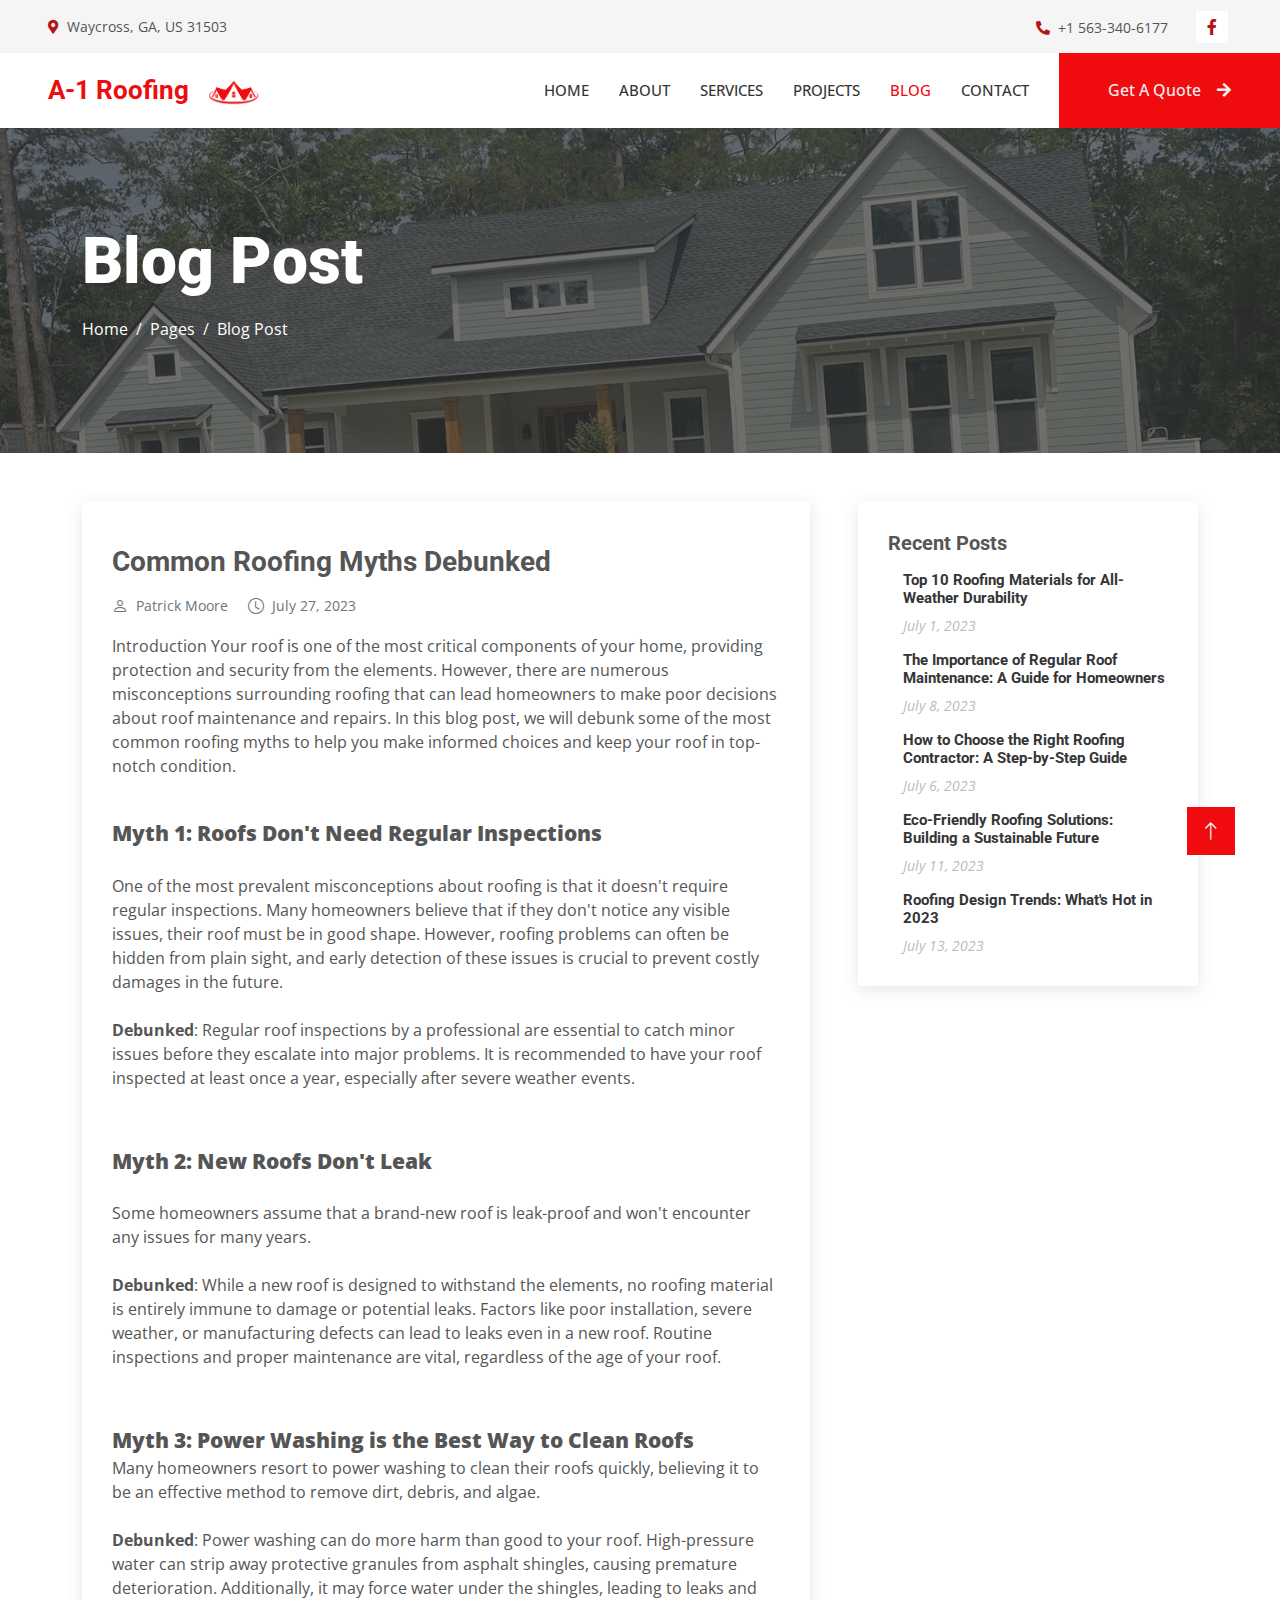
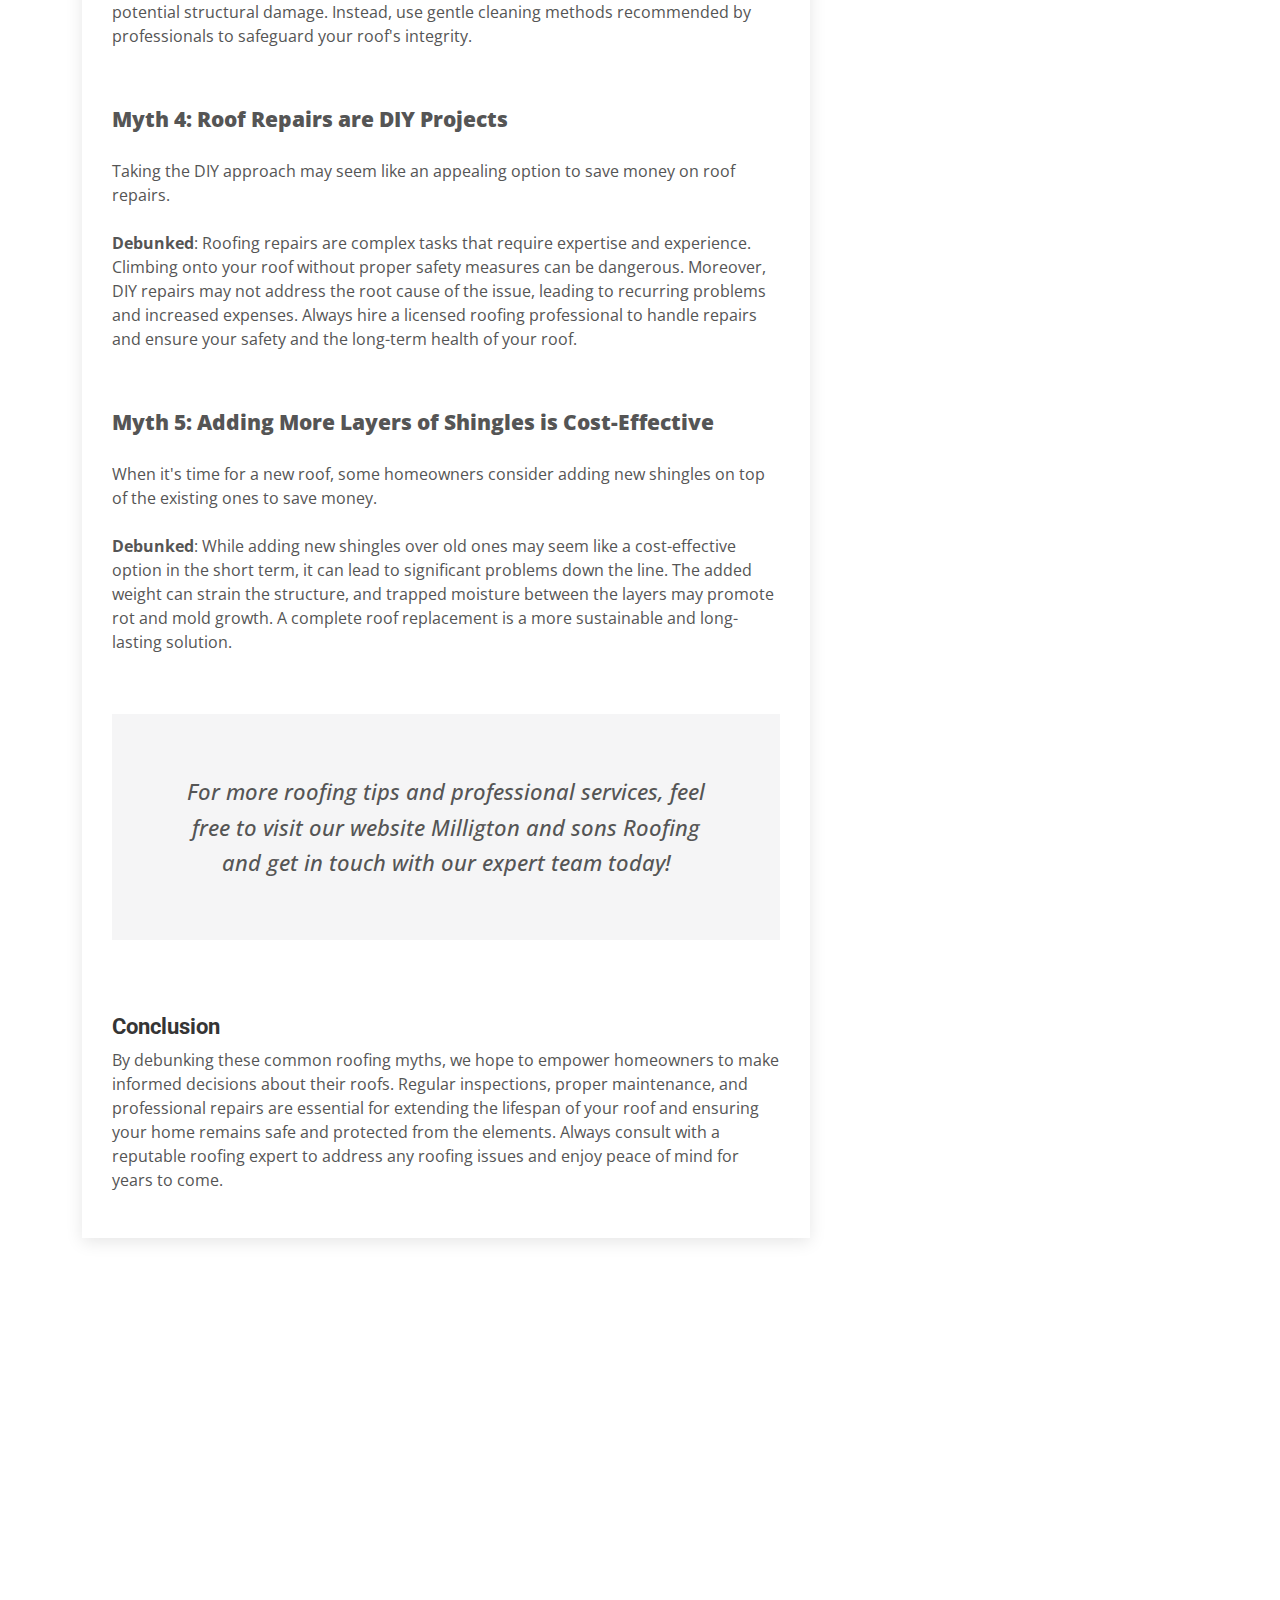
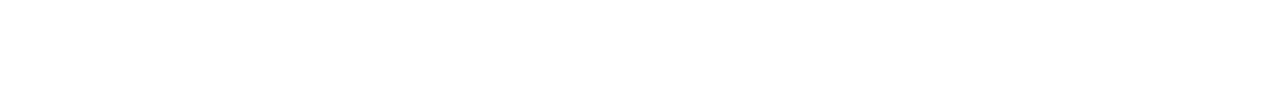
==== blog-details-3.html @ 10218f62 "add new files" ====
<!DOCTYPE html>
<html lang="en">

<head>
  <meta charset="utf-8">
  <meta content="width=device-width, initial-scale=1.0" name="viewport">

  <title>Common Roofing Myths Debunked</title>
  <meta name="keywords" content="Roofing myths, common misconceptions, roof inspections, roof leaks, roof cleaning, roof repairs, DIY roofing, roof replacement">
  <meta name="description" content="Uncover the truth behind common roofing myths! Learn why regular inspections are crucial, how to avoid potential leaks, the best ways to clean your roof, and why professional repairs are a must. A-1 Roofing's blog post will empower you to make informed decisions for a long-lasting and secure roof.">
 <!-- Favicon -->
 <link href="img/favicon.png" rel="icon">

 <!-- Google Web Fonts -->
 <link rel="preconnect" href="https://fonts.googleapis.com">
 <link rel="preconnect" href="https://fonts.gstatic.com" crossorigin>
 <link href="https://fonts.googleapis.com/css2?family=Open+Sans:wght@400;500&family=Roboto:wght@500;700;900&display=swap" rel="stylesheet"> 

 <!-- Icon Font Stylesheet -->
 <link href="https://cdnjs.cloudflare.com/ajax/libs/font-awesome/5.10.0/css/all.min.css" rel="stylesheet">
 <link href="https://cdn.jsdelivr.net/npm/bootstrap-icons@1.4.1/font/bootstrap-icons.css" rel="stylesheet">

 <!-- Libraries Stylesheet -->
 <link href="lib/animate/animate.min.css" rel="stylesheet">
 <link href="lib/owlcarousel/assets/owl.carousel.min.css" rel="stylesheet">
 <link href="lib/lightbox/css/lightbox.min.css" rel="stylesheet">

 <!-- Customized Bootstrap Stylesheet -->
 <link href="css/bootstrap.min.css" rel="stylesheet">

 <!-- Template Stylesheet -->
 <link href="css/style.css" rel="stylesheet">
</head>

<body>

  <!-- Topbar Start -->
<div class="container-fluid bg-light p-0">
  <div class="row gx-0 d-none d-lg-flex">
      <div class="col-lg-7 px-5 text-start">
          <div class="h-100 d-inline-flex align-items-center py-3 me-4">
              <small class="fa fa-map-marker-alt icon-colour me-2"></small>
              <small>Waycross, GA, US 31503
              </small>
          </div>
          <div class="h-100 d-inline-flex align-items-center py-3">
              <small class=" icon-colour me-2"></small>
              <small></small>
          </div>
      </div>
      <div class="col-lg-5 px-5 text-end">
          <div class="h-100 d-inline-flex align-items-center py-3 me-4">
              <small class="fa fa-phone-alt icon-colour me-2"></small>
              <small>+1 563-340-6177</small>
          </div>
          <div class="h-100 d-inline-flex align-items-center">
              <a class="btn btn-sm-square bg-white icon-colour me-1" href=""><i class="fab fa-facebook-f"></i></a>
             
          </div>
      </div>
  </div>
  </div>
  <!-- Topbar End -->
  
  
  <!-- Navbar Start -->
  <nav class="navbar navbar-expand-lg bg-white navbar-light sticky-top p-0">
  <a href="index.html" class="navbar-brand  d-flex align-items-center px-4 px-lg-5">
      <h2 class="m-0  title">A-1 Roofing <img class="logo" src="img/LOGO-RED.png" alt=""></h2>
  </a>
  <button type="button" class="navbar-toggler me-4" data-bs-toggle="collapse" data-bs-target="#navbarCollapse">
      <span class="navbar-toggler-icon"></span>
  </button>
  <div class="collapse navbar-collapse" id="navbarCollapse">
      <div class="navbar-nav ms-auto p-4 p-lg-0">
          <a href="index.html" class="nav-item nav-link ">Home</a>
          <a href="about.html" class="nav-item nav-link ">About</a>
          <a href="service.html" class="nav-item nav-link">Services</a>
          <a href="project.html" class="nav-item nav-link ">Projects</a>
          <div class="nav-item dropdown">
            <a href="project.html" class="nav-item nav-link active">blog</a>
             
          </div>
          <a href="contact.html" class="nav-item nav-link">Contact</a>
      </div>
      <a href="quote.html" class="btn btn-colour py-4 px-lg-5 d-none d-lg-block">Get A Quote<i class="fa fa-arrow-right ms-3"></i></a>
  </div>
  </nav>
  <!-- Navbar End -->
<!-- Page Header Start -->
<div class="container-fluid page-header py-5 mb-5">
    <div class="container py-5">
        <h1 class="display-3 text-white mb-3 animated slideInDown">Blog Post</h1>
        <nav aria-label="breadcrumb animated slideInDown">
            <ol class="breadcrumb">
                <li class="breadcrumb-item"><a class="text-white" href="#">Home</a></li>
                <li class="breadcrumb-item"><a class="text-white" href="#">Pages</a></li>
                <li class="breadcrumb-item text-white active" aria-current="page">Blog Post</li>
            </ol>
        </nav>
    </div>
</div>
<!-- Page Header End -->

    <!-- ======= Blog Details Section ======= -->
    <section id="blog" class="blog">
      <div class="container" data-aos="fade-up" data-aos-delay="100">

        <div class="row g-5">

          <div class="col-lg-8">

            <article class="blog-details">

              <div class="post-img">
                <img src="assets/img/blog/blog-1.jpg" alt="" class="img-fluid">
              </div>

              <h2 class="title">Common Roofing Myths Debunked
              </h2>

              <div class="meta-top">
                <ul>
                  <li class="d-flex align-items-center"><i class="bi bi-person"></i> <a href="blog-details.html">Patrick 
                      Moore</a></li>
                  <li class="d-flex align-items-center"><i class="bi bi-clock"></i> <a href="blog-details.html"><time
                        datetime="2020-01-01">July 27, 2023</time></a></li>
                  
                </ul>
              </div><!-- End meta top -->

              <div class="content">
                <p>
                 
                  Introduction

                  Your roof is one of the most critical components of your home, providing protection and security from the elements. However, there are numerous misconceptions surrounding roofing that can lead homeowners to make poor decisions about roof maintenance and repairs. In this blog post, we will debunk some of the most common roofing myths to help you make informed choices and keep your roof in top-notch condition.

                  <br><br>
                  <div class="blog-weather-title">   Myth 1: Roofs Don't Need Regular Inspections
                  </div>
                  <br>
               
One of the most prevalent misconceptions about roofing is that it doesn't require regular inspections. Many homeowners believe that if they don't notice any visible issues, their roof must be in good shape. However, roofing problems can often be hidden from plain sight, and early detection of these issues is crucial to prevent costly damages in the future.
<br><br>
<b>Debunked</b>: Regular roof inspections by a professional are essential to catch minor issues before they escalate into major problems. It is recommended to have your roof inspected at least once a year, especially after severe weather events.
                  
                  
                </p>
                

                <p>
                  <br>
                  <div class="blog-weather-title">  Myth 2: New Roofs Don't Leak</div>
                  <br>
                

                  Some homeowners assume that a brand-new roof is leak-proof and won't encounter any issues for many years.
                  <br><br>
                  <b>Debunked</b>: While a new roof is designed to withstand the elements, no roofing material is entirely immune to damage or potential leaks. Factors like poor installation, severe weather, or manufacturing defects can lead to leaks even in a new roof. Routine inspections and proper maintenance are vital, regardless of the age of your roof.
                </p>
<br>
                <p> <div class="blog-weather-title">   Myth 3: Power Washing is the Best Way to Clean Roofs</div>
                 
               

                  Many homeowners resort to power washing to clean their roofs quickly, believing it to be an effective method to remove dirt, debris, and algae.
                  <br><br>
                  <b>Debunked</b>: Power washing can do more harm than good to your roof. High-pressure water can strip away protective granules from asphalt shingles, causing premature deterioration. Additionally, it may force water under the shingles, leading to leaks and potential structural damage. Instead, use gentle cleaning methods recommended by professionals to safeguard your roof's integrity.
                  </p>
<br>
                  <p> <div class="blog-weather-title"> Myth 4: Roof Repairs are DIY Projects
                  </div>
                    <br> 
                   
                    Taking the DIY approach may seem like an appealing option to save money on roof repairs.
                    <br><br>
                    <b>Debunked</b>: Roofing repairs are complex tasks that require expertise and experience. Climbing onto your roof without proper safety measures can be dangerous. Moreover, DIY repairs may not address the root cause of the issue, leading to recurring problems and increased expenses. Always hire a licensed roofing professional to handle repairs and ensure your safety and the long-term health of your roof.</p>
                 
                    <br>
                    <p> <div class="blog-weather-title"> Myth 5: Adding More Layers of Shingles is Cost-Effective</div>
                      <br> 
                     

                      When it's time for a new roof, some homeowners consider adding new shingles on top of the existing ones to save money.
                      <br><br>
                      <b>Debunked</b>: While adding new shingles over old ones may seem like a cost-effective option in the short term, it can lead to significant problems down the line. The added weight can strain the structure, and trapped moisture between the layers may promote rot and mold growth. A complete roof replacement is a more sustainable and long-lasting solution.</p><br>
                  

                <blockquote>
                  <p>
                    For more roofing tips and professional services, feel free to visit our website Milligton and sons Roofing and get in touch with our expert team today!
                  </p>
                </blockquote>
                <br>
                <p>
                 
                </p>

                <h3>Conclusion</h3>
                <p>
                  By debunking these common roofing myths, we hope to empower homeowners to make informed decisions about their roofs. Regular inspections, proper maintenance, and professional repairs are essential for extending the lifespan of your roof and ensuring your home remains safe and protected from the elements. Always consult with a reputable roofing expert to address any roofing issues and enjoy peace of mind for years to come.
                </p>
             

               

              </div><!-- End post content -->

              

            </article><!-- End blog post -->

          

           
          </div>

          <div class="col-lg-4">

            <div class="sidebar">

            

             

              <div class="sidebar-item recent-posts">
                <h3 class="sidebar-title">Recent Posts</h3>

                <div class="mt-3">

                  <div class="post-item mt-3">
                    <img src="assets/img/blog/blog-recent-1.jpg" alt="">
                    <div>
                      <h4><a href="blog-details.html">Top 10 Roofing Materials for All-Weather Durability</a></h4>
                      <time datetime="2020-01-01">July 1, 2023</time>
                    </div>
                  </div><!-- End recent post item-->

                  <div class="post-item">
                    <img src="assets/img/blog/blog-recent-2.jpg" alt="">
                    <div>
                      <h4><a href="blog-details.html">The Importance of Regular Roof Maintenance: A Guide for Homeowners</a></h4>
                      <time datetime="2020-01-01">July 8, 2023</time>
                    </div>
                  </div><!-- End recent post item-->

                  <div class="post-item">
                    <img src="assets/img/blog/blog-recent-3.jpg" alt="">
                    <div>
                      <h4><a href="blog-details.html">How to Choose the Right Roofing Contractor: A Step-by-Step Guide</a></h4>
                      <time datetime="2020-01-01">July 6, 2023</time>
                    </div>
                  </div><!-- End recent post item-->

                  <div class="post-item">
                    <img src="assets/img/blog/blog-recent-4.jpg" alt="">
                    <div>
                      <h4><a href="blog-details.html">Eco-Friendly Roofing Solutions: Building a Sustainable Future</a></h4>
                      <time datetime="2020-01-01">July 11, 2023</time>
                    </div>
                  </div><!-- End recent post item-->

                  <div class="post-item">
                    <img src="assets/img/blog/blog-recent-5.jpg" alt="">
                    <div>
                      <h4><a href="blog-details.html">Roofing Design Trends: What's Hot in 2023</a></h4>
                      <time datetime="2020-01-01">July 13, 2023</time>
                    </div>
                  </div><!-- End recent post item-->

                </div>

              </div><!-- End sidebar recent posts-->

              
              </div><!-- End sidebar tags-->

            </div><!-- End Blog Sidebar -->

          </div>
        </div>

      </div>
    </section><!-- End Blog Details Section -->

  </main><!-- End #main -->

  <!-- Footer Start -->
  <div class="container-fluid bg-dark text-light footer mt-5 pt-5 wow fadeIn" data-wow-delay="0.1s">
    <div class="container py-5">
        <div class="row g-5">
            <div class="col-lg-3 col-md-6">
                <h4 class="text-light mb-4">Address</h4>
                <p class="mb-2"><i class="fa fa-map-marker-alt me-3"></i>Waycross, GA, US 31503
                </p>
                <p class="mb-2"><i class="fa fa-phone-alt me-3"></i>+1 563-340-6177</p>
             
                <div class="d-flex pt-2">
                   
                    <a class="btn btn-outline-light btn-social" href=""><i class="fab fa-facebook-f"></i></a>
                   
                </div>
            </div>
          
            <div class="col-lg-3 col-md-6">
                <h4 class="text-light mb-4">Quick Links</h4>
                <a class="btn btn-link" href="about.html">About Us</a>
                <a class="btn btn-link" href="contact.html">Contact Us</a>
                <a class="btn btn-link" href="service.html">Our Services</a>
            </div>
            
        </div>
    </div>
    <div class="container">
        <div class="copyright">
            <div class="row">
                <div class="col-md-6 text-center text-md-start mb-3 mb-md-0">
                    &copy; <a class="border-bottom" href="#">A-1 Roofing</a>, All Right Reserved.
                </div>
                
            </div>
        </div>
    </div>
</div>
<!-- Footer End -->


<!-- Back to Top -->
<a href="#" class="btn btn-lg btn-colour btn-lg-square rounded-0 back-to-top"><i class="bi bi-arrow-up"></i></a>


<!-- JavaScript Libraries -->
<script src="https://code.jquery.com/jquery-3.4.1.min.js"></script>
<script src="https://cdn.jsdelivr.net/npm/bootstrap@5.0.0/dist/js/bootstrap.bundle.min.js"></script>
<script src="lib/wow/wow.min.js"></script>
<script src="lib/easing/easing.min.js"></script>
<script src="lib/waypoints/waypoints.min.js"></script>
<script src="lib/counterup/counterup.min.js"></script>
<script src="lib/owlcarousel/owl.carousel.min.js"></script>
<script src="lib/isotope/isotope.pkgd.min.js"></script>
<script src="lib/lightbox/js/lightbox.min.js"></script>

<!-- Template Javascript -->
<script src="js/main.js"></script>


<!-- Back to Top -->
<a href="#" class="btn btn-lg btn-colour btn-lg-square rounded-0 back-to-top"><i class="bi bi-arrow-up"></i></a>


<!-- JavaScript Libraries -->
<script src="https://code.jquery.com/jquery-3.4.1.min.js"></script>
<script src="https://cdn.jsdelivr.net/npm/bootstrap@5.0.0/dist/js/bootstrap.bundle.min.js"></script>
<script src="lib/wow/wow.min.js"></script>
<script src="lib/easing/easing.min.js"></script>
<script src="lib/waypoints/waypoints.min.js"></script>
<script src="lib/counterup/counterup.min.js"></script>
<script src="lib/owlcarousel/owl.carousel.min.js"></script>

<!-- Template Javascript -->
<script src="js/main.js"></script>

</body>

</html>
---- css/style.css ----
/********** Template CSS **********/
:root {
    --primary: #F00B0E;
    --light: #F5F5F5;
    --dark: #353535;
}

.fw-medium {
    font-weight: 500 !important;
}
.btn-colour{
    background-color: #F00B0E;
    color: #EEEEEE;
}
.btn-colour:hover{
    background-color: #a91012;
    color: #EEEEEE;
}
.icon-colour{
    color: #b61417;
}
.fw-bold {
    font-weight: 700 !important;
}
.text-colour1{
    color: #F00B0E;
}
.fw-black {
    font-weight: 900 !important;
}
.logo{
    width: 2em;
    margin-left: .5em;
}

.back-to-top {
    position: fixed;
    display: none;
    right: 45px;
    bottom: 45px;
    z-index: 99;
}
.title{font-size: 1.3em;
color: #F00B0E;}


/*** Spinner ***/
#spinner {
    opacity: 0;
    visibility: hidden;
    transition: opacity .5s ease-out, visibility 0s linear .5s;
    z-index: 99999;
}

#spinner.show {
    transition: opacity .5s ease-out, visibility 0s linear 0s;
    visibility: visible;
    opacity: 1;
}


/*** Button ***/
.btn {
    font-weight: 500;
    transition: .5s;
}

.btn.btn-primary,
.btn.btn-secondary {
    color: #FFFFFF;
}

.btn-square {
    width: 38px;
    height: 38px;
}

.btn-sm-square {
    width: 32px;
    height: 32px;
}

.btn-lg-square {
    width: 48px;
    height: 48px;
}

.btn-square,
.btn-sm-square,
.btn-lg-square {
    padding: 0;
    display: flex;
    align-items: center;
    justify-content: center;
    font-weight: normal;
}

/*** Navbar ***/
.navbar .dropdown-toggle::after {
    border: none;
    content: "\f107";
    font-family: "Font Awesome 5 Free";
    font-weight: 900;
    vertical-align: middle;
    margin-left: 8px;
}

.navbar-light .navbar-nav .nav-link {
    margin-right: 30px;
    padding: 25px 0;
    color: #FFFFFF;
    font-size: 15px;
    font-weight: 500;
    text-transform: uppercase;
    outline: none;
}

.navbar-light .navbar-nav .nav-link:hover,
.navbar-light .navbar-nav .nav-link.active {
    color: var(--primary);
}

@media (max-width: 991.98px) {
    .navbar-light .navbar-nav .nav-link  {
        margin-right: 0;
        padding: 10px 0;
    }

    .navbar-light .navbar-nav {
        border-top: 1px solid #EEEEEE;
    }
}

.navbar-light .navbar-brand,
.navbar-light a.btn {
    height: 75px;
}

.navbar-light .navbar-nav .nav-link {
    color: var(--dark);
    font-weight: 500;
}

.navbar-light.sticky-top {
    top: -100px;
    transition: .5s;
}

@media (min-width: 992px) {
    .navbar .nav-item .dropdown-menu {
        display: block;
        border: none;
        margin-top: 0;
        top: 150%;
        opacity: 0;
        visibility: hidden;
        transition: .5s;
    }

    .navbar .nav-item:hover .dropdown-menu {
        top: 100%;
        visibility: visible;
        transition: .5s;
        opacity: 1;
    }
}


/*** Header ***/
@media (max-width: 768px) {
    .header-carousel .owl-carousel-item {
        position: relative;
        min-height: 500px;
    }
    
    .header-carousel .owl-carousel-item img {
        position: absolute;
        width: 100%;
        height: 100%;
        object-fit: cover;
    }

    .header-carousel .owl-carousel-item h5,
    .header-carousel .owl-carousel-item p {
        font-size: 14px !important;
        font-weight: 400 !important;
    }

    .header-carousel .owl-carousel-item h1 {
        font-size: 30px;
        font-weight: 600;
    }
}

.header-carousel .owl-nav {
    position: absolute;
    width: 200px;
    height: 45px;
    bottom: 30px;
    left: 50%;
    transform: translateX(-50%);
    display: flex;
    justify-content: space-between;
}

.header-carousel .owl-nav .owl-prev,
.header-carousel .owl-nav .owl-next {
    width: 45px;
    height: 45px;
    display: flex;
    align-items: center;
    justify-content: center;
    color: #FFFFFF;
    background: transparent;
    border: 1px solid #FFFFFF;
    font-size: 22px;
    transition: .5s;
}

.header-carousel .owl-nav .owl-prev:hover,
.header-carousel .owl-nav .owl-next:hover {
    background: var(--primary);
    border-color: var(--primary);
}

.header-carousel .owl-dots {
    position: absolute;
    height: 45px;
    bottom: 30px;
    left: 50%;
    transform: translateX(-50%);
    display: flex;
    align-items: center;
    justify-content: center;
}

.header-carousel .owl-dot {
    position: relative;
    display: inline-block;
    margin: 0 5px;
    width: 15px;
    height: 15px;
    background: transparent;
    border: 1px solid #FFFFFF;
    transition: .5s;
}

.header-carousel .owl-dot::after {
    position: absolute;
    content: "";
    width: 5px;
    height: 5px;
    top: 4px;
    left: 4px;
    background: transparent;
    border: 1px solid #FFFFFF;
}

.header-carousel .owl-dot.active {
    background: var(--primary);
    border-color: var(--primary);
}

.page-header {
    background: linear-gradient(rgba(53, 53, 53, .7), rgba(53, 53, 53, .7)), url(../img/carousel-1.jpg) center center no-repeat;
    background-size: cover;
}

.breadcrumb-item + .breadcrumb-item::before {
    color: var(--light);
}


/*** Section Title ***/
.section-title h1 {
    position: relative;
    display: inline-block;
    padding: 0 60px;
}

.section-title.text-start h1 {
    padding-left: 0;
}

.section-title h1::before,
.section-title h1::after {
    position: absolute;
    content: "";
    width: 45px;
    height: 5px;
    bottom: 0;
    background: var(--dark);
}

.section-title h1::before {
    left: 0;
}

.section-title h1::after {
    right: 0;
}

.section-title.text-start h1::before {
    display: none;
}


/*** About ***/
@media (min-width: 992px) {
    .container.about {
        max-width: 100% !important;
    }

    .about-text  {
        padding-right: calc(((100% - 960px) / 2) + .75rem);
    }
}

@media (min-width: 1200px) {
    .about-text  {
        padding-right: calc(((100% - 1140px) / 2) + .75rem);
    }
}

@media (min-width: 1400px) {
    .about-text  {
        padding-right: calc(((100% - 1320px) / 2) + .75rem);
    }
}


/*** Service ***/
.service-item img {
    transition: .5s;
}

.service-item:hover img {
    transform: scale(1.1);
}




/*** Feature ***/
@media (min-width: 992px) {
    .container.feature {
        max-width: 100% !important;
    }

    .feature-text  {
        padding-left: calc(((100% - 960px) / 2) + .75rem);
    }
}

@media (min-width: 1200px) {
    .feature-text  {
        padding-left: calc(((100% - 1140px) / 2) + .75rem);
    }
}

@media (min-width: 1400px) {
    .feature-text  {
        padding-left: calc(((100% - 1320px) / 2) + .75rem);
    }
}
.blog .blog-pagination {
    margin-top: 30px;
    color: #838893;
  }
  
  .blog .blog-pagination ul {
    display: flex;
    padding: 0;
    margin: 0;
    list-style: none;
  }
  
  .blog .blog-pagination li {
    margin: 0 5px;
    transition: 0.3s;
  }
  
  .blog .blog-pagination li a {
    color: var(--color-secondary);
    padding: 7px 16px;
    display: flex;
    align-items: center;
    justify-content: center;
  }
  
  .blog .blog-pagination li.active,
  .blog .blog-pagination li:hover {
    background: var(--color-primary);
    color: #fff;
  }
  
  .blog .blog-pagination li.active a,
  .blog .blog-pagination li:hover a {
    color: var(--color-white);
  }
  
  /*--------------------------------------------------------------
  # Blog Posts List
  --------------------------------------------------------------*/
  .blog .posts-list .post-item {
    box-shadow: 0px 2px 20px rgba(0, 0, 0, 0.06);
    transition: 0.3s;
  }
  
  .blog .posts-list .post-img img {
    transition: 0.5s;
  }
  
  .blog .posts-list .post-date {
    position: absolute;
    right: 0;
    bottom: 0;
    background-color: var(--color-primary);
    color: #fff;
    text-transform: uppercase;
    font-size: 13px;
    padding: 6px 12px;
    font-weight: 500;
  }
  
  .blog .posts-list .post-content {
    padding: 30px;
  }
  
  .blog .posts-list .post-title {
    font-size: 24px;
    color: var(--color-secondary);
    font-weight: 700;
    transition: 0.3s;
    margin-bottom: 15px;
  }
  
  .blog .posts-list .meta i {
    font-size: 16px;
    color: var(--color-primary);
  }
  
  .blog .posts-list .meta span {
    font-size: 15px;
    color: #838893;
  }
  
  .blog .posts-list p {
    margin-top: 20px;
  }
  
  .blog .posts-list hr {
    color: #888;
    margin-bottom: 20px;
  }
  
  .blog .posts-list .readmore {
    display: flex;
    align-items: center;
    font-weight: 600;
    line-height: 1;
    transition: 0.3s;
    color: #838893;
  }
  
  .blog .posts-list .readmore i {
    line-height: 0;
    margin-left: 6px;
    font-size: 16px;
  }
  
  .blog .posts-list .post-item:hover .post-title,
  .blog .posts-list .post-item:hover .readmore {
    color: var(--color-primary);
  }
  
  .blog .posts-list .post-item:hover .post-img img {
    transform: scale(1.1);
  }
  
  /*--------------------------------------------------------------
  # Blog Details
  --------------------------------------------------------------*/
  .blog .blog-details {
    box-shadow: 0 4px 16px rgba(0, 0, 0, 0.1);
    padding: 30px;
  }
  
  .blog .blog-details .post-img {
    margin: -30px -30px 20px -30px;
    overflow: hidden;
  }
  
  .blog .blog-details .title {
    font-size: 28px;
    font-weight: 700;
    padding: 0;
    margin: 20px 0 0 0;
    color: var(--color-secondary);
  }
  
  .blog .blog-details .content {
    margin-top: 20px;
  }
  
  .blog .blog-details .content h3 {
    font-size: 22px;
    margin-top: 30px;
    font-weight: bold;
  }
  
  .blog .blog-details .content blockquote {
    overflow: hidden;
    background-color: rgba(82, 86, 94, 0.06);
    padding: 60px;
    position: relative;
    text-align: center;
    margin: 20px 0;
  }
  .text-small{
    font-size: .9rem;
  }
  .weather-img{
  background-image: url(/img/spring-blog.jpg);
 width: 100%;
 height: 90vh;
  
  }
  .weather-img1{
    background-image: url(/img/summer-blog-img.jpg);
   width: 100%;
   height: 70vh;
  }
   .weather-img2{
    background-image: url(/img/fall-blog-img.jpg);
   width: 100%;
   height: 70vh;
    
    }
    .weather-img3{
        background-image: url(/img/winter-blog-img.jpg);
       width: 100%;
       height: 70vh;
       background-position: top right ;
       
        
        }
        article{
            margin-bottom: 3em;
        }
        .blog-weather-title{
            font-weight: 800;
            font-size: 1.3rem;
        }
  
  .blog .blog-details .content blockquote p {
    color: var(--color-default);
    line-height: 1.6;
    margin-bottom: 0;
    font-style: italic;
    font-weight: 500;
    font-size: 22px;
  }
  
  .blog .blog-details .content blockquote:after {
    content: "";
    position: absolute;
    left: 0;
    top: 0;
    bottom: 0;
    width: 3px;
    background-color: var(--color-primary);
    margin-top: 20px;
    margin-bottom: 20px;
  }
  
  .blog .blog-details .meta-top {
    margin-top: 20px;
    color: #6c757d;
  }
  
  .blog .blog-details .meta-top ul {
    display: flex;
    flex-wrap: wrap;
    list-style: none;
    align-items: center;
    padding: 0;
    margin: 0;
  }
  
  .blog .blog-details .meta-top ul li+li {
    padding-left: 20px;
  }
  
  .blog .blog-details .meta-top i {
    font-size: 16px;
    margin-right: 8px;
    line-height: 0;
    color: var(--color-primary);
  }
  
  .blog .blog-details .meta-top a {
    color: #6c757d;
    font-size: 14px;
    display: inline-block;
    line-height: 1;
    transition: 0.3s;
  }
  
  .blog .blog-details .meta-top a:hover {
    color: var(--color-primary);
  }
  
  .blog .blog-details .meta-bottom {
    padding-top: 10px;
    border-top: 1px solid rgba(82, 86, 94, 0.15);
  }
  
  .blog .blog-details .meta-bottom i {
    color: #838893;
    display: inline;
  }
  
  .blog .blog-details .meta-bottom a {
    color: rgba(82, 86, 94, 0.8);
    transition: 0.3s;
  }
  
  .blog .blog-details .meta-bottom a:hover {
    color: var(--color-primary);
  }
  
  .blog .blog-details .meta-bottom .cats {
    list-style: none;
    display: inline;
    padding: 0 20px 0 0;
    font-size: 14px;
  }
  
  .blog .blog-details .meta-bottom .cats li {
    display: inline-block;
  }
  
  .blog .blog-details .meta-bottom .tags {
    list-style: none;
    display: inline;
    padding: 0;
    font-size: 14px;
  }
  
  .blog .blog-details .meta-bottom .tags li {
    display: inline-block;
  }
  
  .blog .blog-details .meta-bottom .tags li+li::before {
    padding-right: 6px;
    color: var(--color-default);
    content: ",";
  }
  
  .blog .blog-details .meta-bottom .share {
    font-size: 16px;
  }
  
  .blog .blog-details .meta-bottom .share i {
    padding-left: 5px;
  }
  
  .blog .post-author {
    padding: 20px;
    margin-top: 30px;
    box-shadow: 0 4px 16px rgba(0, 0, 0, 0.1);
  }
  
  .blog .post-author img {
    max-width: 120px;
    margin-right: 20px;
  }
  
  .blog .post-author h4 {
    font-weight: 600;
    font-size: 22px;
    margin-bottom: 0px;
    padding: 0;
    color: var(--color-secondary);
  }
  
  .blog .post-author .social-links {
    margin: 0 10px 10px 0;
  }
  
  .blog .post-author .social-links a {
    color: rgba(82, 86, 94, 0.5);
    margin-right: 5px;
  }
  
  .blog .post-author p {
    font-style: italic;
    color: rgba(108, 117, 125, 0.8);
    margin-bottom: 0;
  }
  
  /*--------------------------------------------------------------
  # Blog Sidebar
  --------------------------------------------------------------*/
  .blog .sidebar {
    padding: 30px;
    box-shadow: 0 4px 16px rgba(0, 0, 0, 0.1);
  }
  
  .blog .sidebar .sidebar-title {
    font-size: 20px;
    font-weight: 700;
    padding: 0;
    margin: 0;
    color: var(--color-secondary);
  }
  
  .blog .sidebar .sidebar-item+.sidebar-item {
    margin-top: 40px;
  }
  
  .blog .sidebar .search-form form {
    background: #fff;
    border: 1px solid rgba(82, 86, 94, 0.3);
    padding: 3px 10px;
    position: relative;
  }
  
  .blog .sidebar .search-form form input[type=text] {
    border: 0;
    padding: 4px;
    border-radius: 4px;
    width: calc(100% - 40px);
  }
  
  .blog .sidebar .search-form form input[type=text]:focus {
    outline: none;
  }
  
  .blog .sidebar .search-form form button {
    position: absolute;
    top: 0;
    right: 0;
    bottom: 0;
    border: 0;
    background: none;
    font-size: 16px;
    padding: 0 15px;
    margin: -1px;
    background: var(--color-primary);
    color: var(--color-secondary);
    transition: 0.3s;
    border-radius: 0 4px 4px 0;
    line-height: 0;
  }
  
  .blog .sidebar .search-form form button i {
    line-height: 0;
  }
  
  .blog .sidebar .search-form form button:hover {
    background: rgba(254, 185, 0, 0.8);
  }
  
  .blog .sidebar .categories ul {
    list-style: none;
    padding: 0;
  }
  
  .blog .sidebar .categories ul li+li {
    padding-top: 10px;
  }
  
  .blog .sidebar .categories ul a {
    color: var(--color-secondary);
    transition: 0.3s;
  }
  
  .blog .sidebar .categories ul a:hover {
    color: var(--color-default);
  }
  
  .blog .sidebar .categories ul a span {
    padding-left: 5px;
    color: rgba(54, 77, 89, 0.4);
    font-size: 14px;
  }
  
  .blog .sidebar .recent-posts .post-item {
    display: flex;
  }
  
  .blog .sidebar .recent-posts .post-item+.post-item {
    margin-top: 15px;
  }
  
  .blog .sidebar .recent-posts img {
    max-width: 80px;
    margin-right: 15px;
  }
  
  .blog .sidebar .recent-posts h4 {
    font-size: 15px;
    font-weight: bold;
  }
  
  .blog .sidebar .recent-posts h4 a {
    color: var(--color-secondary);
    transition: 0.3s;
  }
  
  .blog .sidebar .recent-posts h4 a:hover {
    color: var(--color-primary);
  }
  
  .blog .sidebar .recent-posts time {
    display: block;
    font-style: italic;
    font-size: 14px;
    color: rgba(54, 77, 89, 0.4);
  }
  
  .blog .sidebar .tags {
    margin-bottom: -10px;
  }
  
  .blog .sidebar .tags ul {
    list-style: none;
    padding: 0;
  }
  
  .blog .sidebar .tags ul li {
    display: inline-block;
  }
  
  .blog .sidebar .tags ul a {
    color: #838893;
    font-size: 14px;
    padding: 6px 14px;
    margin: 0 6px 8px 0;
    border: 1px solid rgba(131, 136, 147, 0.4);
    display: inline-block;
    transition: 0.3s;
  }
  
  .blog .sidebar .tags ul a:hover {
    color: var(--color-secondary);
    border: 1px solid var(--color-primary);
    background: var(--color-primary);
  }
  
  .blog .sidebar .tags ul a span {
    padding-left: 5px;
    color: rgba(131, 136, 147, 0.8);
    font-size: 14px;
  }
  
  /*--------------------------------------------------------------
  # Blog Comments
  --------------------------------------------------------------*/
  .blog .comments {
    margin-top: 30px;
  }
  
  .blog .comments .comments-count {
    font-weight: bold;
  }
  
  .blog .comments .comment {
    margin-top: 30px;
    position: relative;
  }
  
  .blog .comments .comment .comment-img {
    margin-right: 14px;
  }
  
  .blog .comments .comment .comment-img img {
    width: 60px;
  }
  
  .blog .comments .comment h5 {
    font-size: 16px;
    margin-bottom: 2px;
  }
  
  .blog .comments .comment h5 a {
    font-weight: bold;
    color: var(--color-default);
    transition: 0.3s;
  }
  
  .blog .comments .comment h5 a:hover {
    color: var(--color-primary);
  }
  
  .blog .comments .comment h5 .reply {
    padding-left: 10px;
    color: var(--color-secondary);
  }
  
  .blog .comments .comment h5 .reply i {
    font-size: 20px;
  }
  
  .blog .comments .comment time {
    display: block;
    font-size: 14px;
    color: rgba(82, 86, 94, 0.8);
    margin-bottom: 5px;
  }
  
  .blog .comments .comment.comment-reply {
    padding-left: 40px;
  }
  
  .blog .comments .reply-form {
    margin-top: 30px;
    padding: 30px;
    box-shadow: 0 4px 16px rgba(0, 0, 0, 0.1);
  }
  
  .blog .comments .reply-form h4 {
    font-weight: bold;
    font-size: 22px;
  }
  
  .blog .comments .reply-form p {
    font-size: 14px;
  }
  
  .blog .comments .reply-form input {
    border-radius: 4px;
    padding: 10px 10px;
    font-size: 14px;
  }
  
  .blog .comments .reply-form input:focus {
    box-shadow: none;
    border-color: rgba(254, 185, 0, 0.8);
  }
  
  .blog .comments .reply-form textarea {
    border-radius: 4px;
    padding: 10px 10px;
    font-size: 14px;
  }
  
  .blog .comments .reply-form textarea:focus {
    box-shadow: none;
    border-color: rgba(254, 185, 0, 0.8);
  }
  
  .blog .comments .reply-form .form-group {
    margin-bottom: 25px;
  }
  
  .blog .comments .reply-form .btn-primary {
    border-radius: 4px;
    padding: 10px 20px;
    border: 0;
    background-color: var(--color-secondary);
  }
  
  .blog .comments .reply-form .btn-primary:hover {
    color: var(--color-secondary);
    background-color: var(--color-primary);
  }

/*** Project Portfolio ***/
#portfolio-flters li {
  display: inline-block;
  font-weight: 500;
  color: var(--dark);
  cursor: pointer;
  transition: .5s;
  border-bottom: 2px solid transparent;
}

#portfolio-flters li:hover,
#portfolio-flters li.active {
  color: var(--primary);
  border-color: var(--primary);
}

.portfolio-item img {
  transition: .5s;
}

.portfolio-item:hover img {
  transform: scale(1.1);
}

.portfolio-item .portfolio-overlay {
  position: absolute;
  display: flex;
  align-items: center;
  justify-content: center;
  width: 0;
  height: 0;
  bottom: 0;
  left: 50%;
  background: rgba(53, 53, 53, .7);
  transition: .5s;
}

.portfolio-item:hover .portfolio-overlay {
  width: 100%;
  height: 100%;
  left: 0;
}
/*** Quote ***/
@media (min-width: 992px) {
    .container.quote {
        max-width: 100% !important;
        padding-top: 4em;
    }

    .quote-text  {
        padding-right: calc(((100% - 960px) / 2) + .75rem);
    }
}

@media (min-width: 1200px) {
    .quote-text  {
        padding-right: calc(((100% - 1140px) / 2) + .75rem);
    }
}

@media (min-width: 1400px) {
    .quote-text  {
        padding-right: calc(((100% - 1320px) / 2) + .75rem);
    }
}


/*** Team ***/
.team-item img {
    transition: .5s;
}

.team-item:hover img {
    transform: scale(1.1);
}

.team-item .team-social {
    position: absolute;
    width: 38px;
    top: 50%;
    left: -38px;
    transform: translateY(-50%);
    display: flex;
    flex-direction: column;
    background: #FFFFFF;
    transition: .5s;
}

.team-item .team-social .btn {
    color: var(--primary);
    background: #FFFFFF;
}

.team-item .team-social .btn:hover {
    color: #FFFFFF;
    background: var(--primary);
}

.team-item:hover .team-social {
    left: 0;
}


/*** Testimonial ***/
.testimonial-carousel::before {
    position: absolute;
    content: "";
    top: 0;
    left: 0;
    height: 100%;
    width: 0;
    background: linear-gradient(to right, rgba(255, 255, 255, 1) 0%, rgba(255, 255, 255, 0) 100%);
    z-index: 1;
}

.testimonial-carousel::after {
    position: absolute;
    content: "";
    top: 0;
    right: 0;
    height: 100%;
    width: 0;
    background: linear-gradient(to left, rgba(255, 255, 255, 1) 0%, rgba(255, 255, 255, 0) 100%);
    z-index: 1;
}

@media (min-width: 768px) {
    .testimonial-carousel::before,
    .testimonial-carousel::after {
        width: 200px;
    }
}

@media (min-width: 992px) {
    .testimonial-carousel::before,
    .testimonial-carousel::after {
        width: 300px;
    }
}

.testimonial-carousel .owl-item .testimonial-text {
    border: 5px solid var(--light);
    transform: scale(.8);
    transition: .5s;
}

.testimonial-carousel .owl-item.center .testimonial-text {
    transform: scale(1);
}

.testimonial-carousel .owl-nav {
    position: absolute;
    width: 350px;
    top: 10px;
    left: 50%;
    transform: translateX(-50%);
    display: flex;
    justify-content: space-between;
    opacity: 0;
    transition: .5s;
    z-index: 1;
}

.testimonial-carousel:hover .owl-nav {
    width: 300px;
    opacity: 1;
}

.testimonial-carousel .owl-nav .owl-prev,
.testimonial-carousel .owl-nav .owl-next {
    position: relative;
    color: var(--primary);
    font-size: 45px;
    transition: .5s;
}

.testimonial-carousel .owl-nav .owl-prev:hover,
.testimonial-carousel .owl-nav .owl-next:hover {
    color: var(--dark);
}


/*** Contact ***/
@media (min-width: 992px) {
    .container.contact {
        max-width: 100% !important;
    }

    .contact-text  {
        padding-left: calc(((100% - 960px) / 2) + .75rem);
    }
}

@media (min-width: 1200px) {
    .contact-text  {
        padding-left: calc(((100% - 1140px) / 2) + .75rem);
    }
}

@media (min-width: 1400px) {
    .contact-text  {
        padding-left: calc(((100% - 1320px) / 2) + .75rem);
    }
}


/*** Footer ***/
.footer {
  background: linear-gradient(rgba(53, 53, 53, .7), rgba(53, 53, 53, .7)), url(../img/footer.jpg) center center no-repeat;
  background-size: cover;
}

.footer .btn.btn-social {
  margin-right: 5px;
  width: 35px;
  height: 35px;
  display: flex;
  align-items: center;
  justify-content: center;
  color: var(--light);
  border: 1px solid #FFFFFF;
  transition: .3s;
}

.footer .btn.btn-social:hover {
  color: var(--primary);
}

.footer .btn.btn-link {
  display: block;
  margin-bottom: 5px;
  padding: 0;
  text-align: left;
  color: #FFFFFF;
  font-size: 15px;
  font-weight: normal;
  text-transform: capitalize;
  transition: .3s;
}

.footer .btn.btn-link::before {
  position: relative;
  content: "\f105";
  font-family: "Font Awesome 5 Free";
  font-weight: 900;
  margin-right: 10px;
}

.portfolio-item .portfolio-overlay .btn {
  opacity: 0;
}

.portfolio-item:hover .portfolio-overlay .btn {
  opacity: 1;
}
.portfolio-item-top{
 
 
}
.portfolio-item{
 min-height: 300px;
}
.footer .btn.btn-link:hover {
  color: var(--primary);
  letter-spacing: 1px;
  box-shadow: none;
}

.footer .copyright {
  padding: 25px 0;
  font-size: 15px;
  border-top: 1px solid rgba(256, 256, 256, .1);
}

.footer .copyright a {
  color: var(--light);
}

.footer .copyright a:hover {
  color: var(--primary);
}
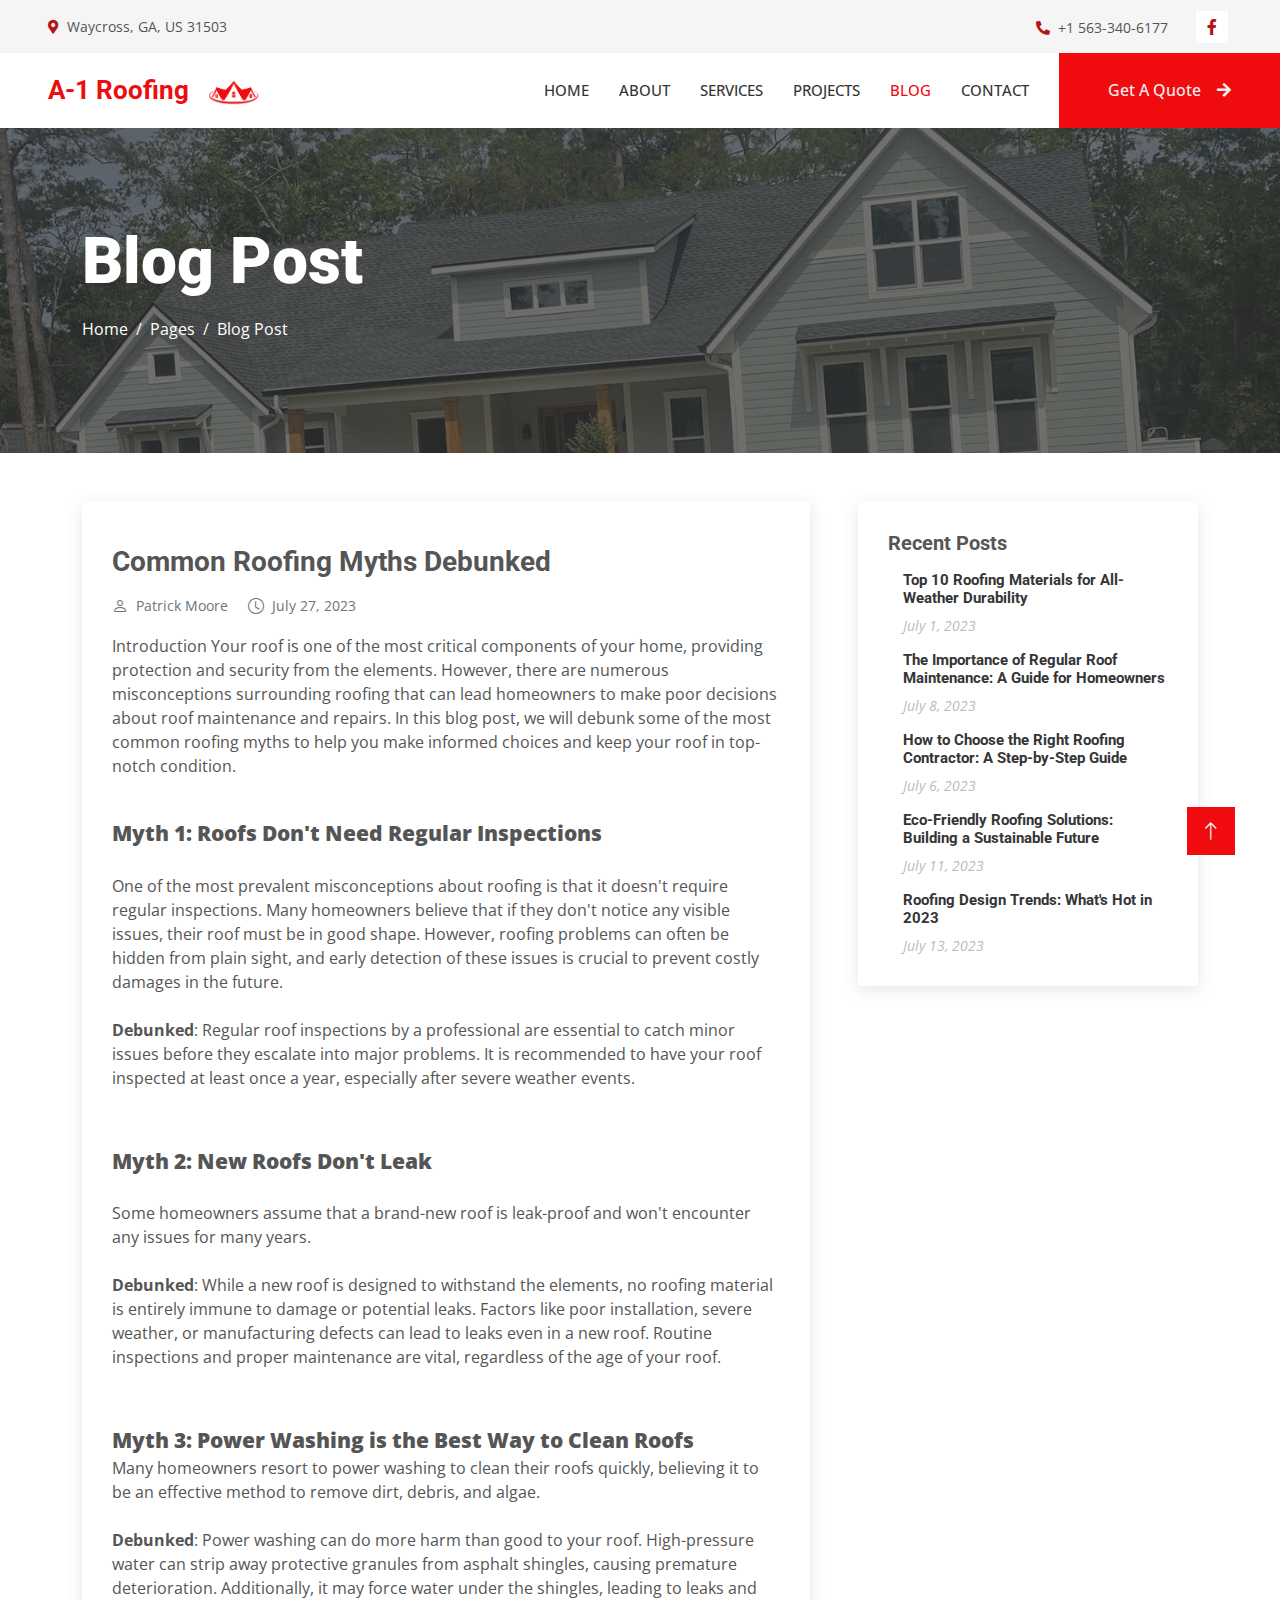
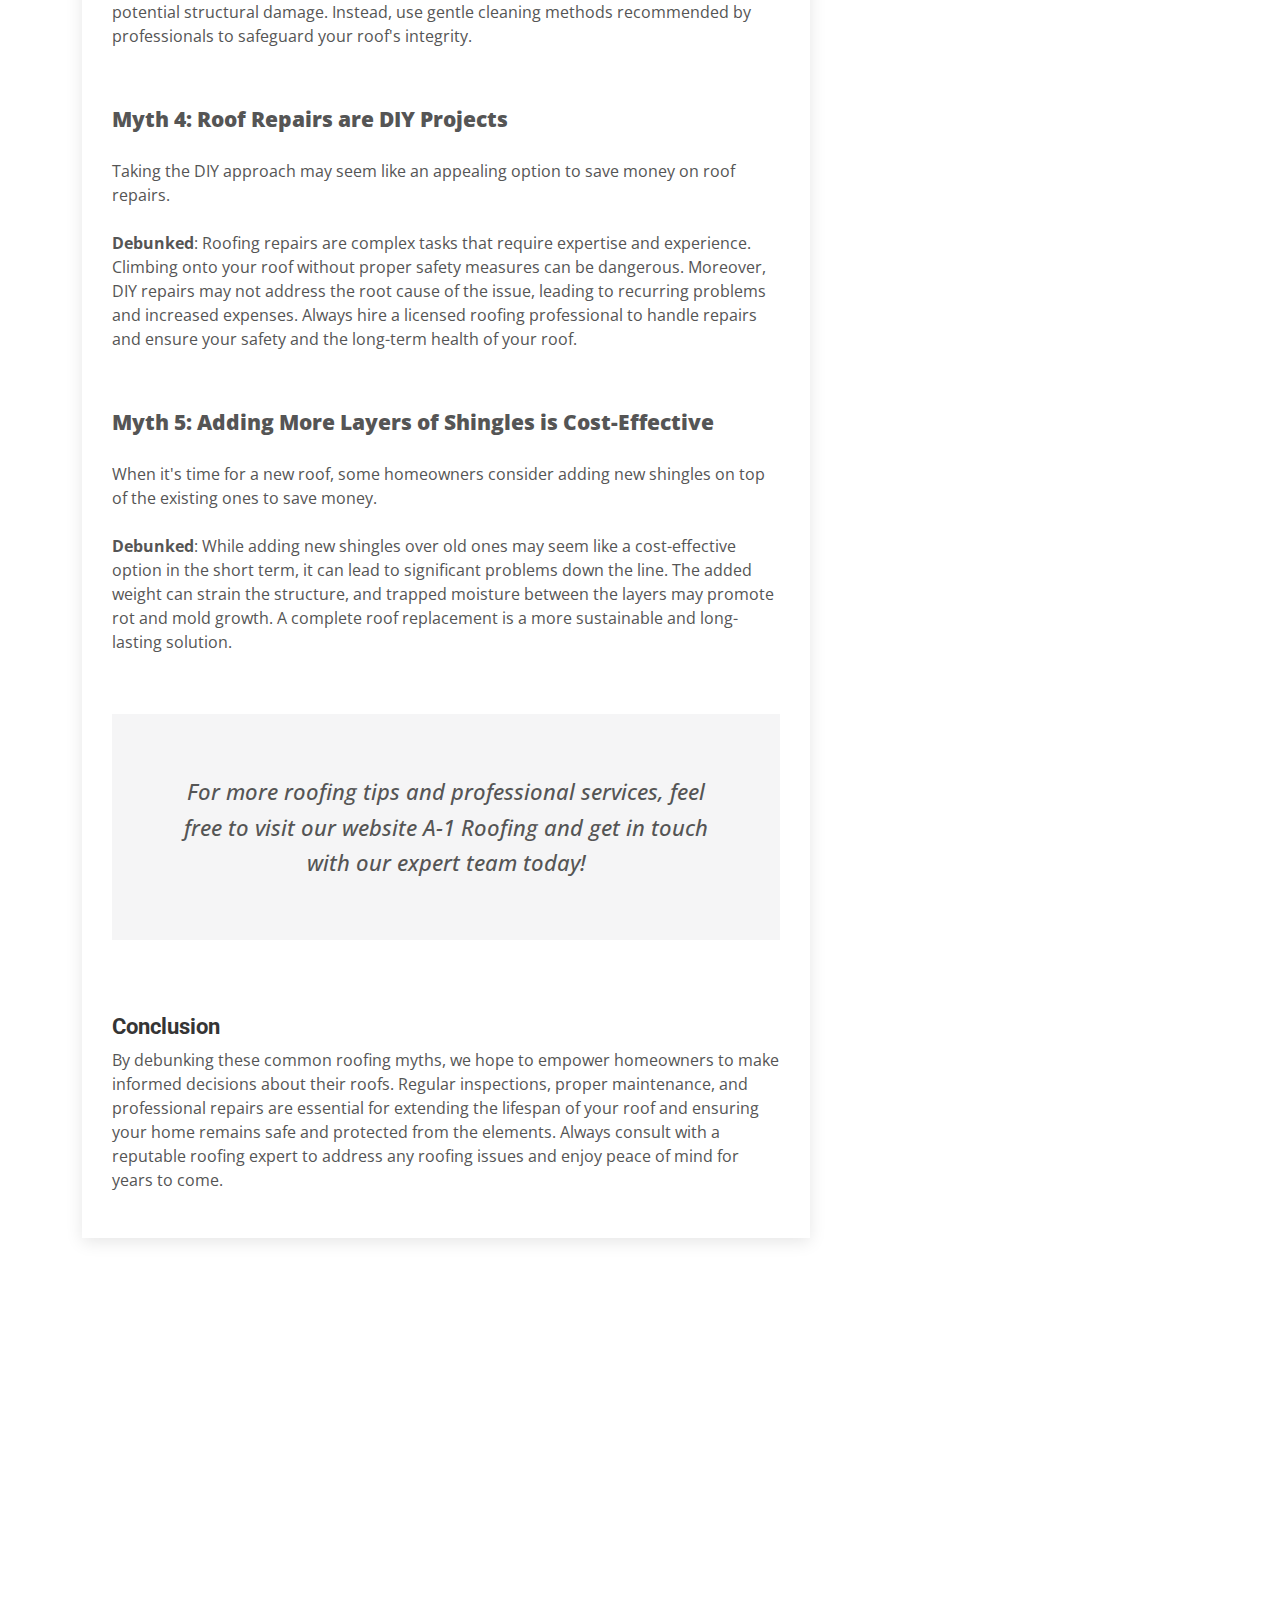
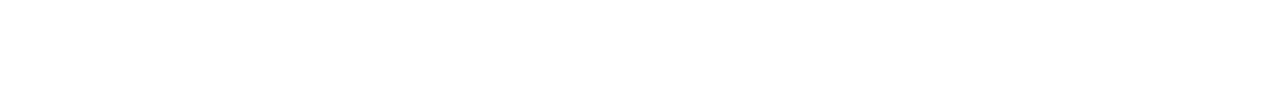
==== commit ef435a62: "Update blog-details-3.html" ====
--- a/blog-details-3.html
+++ b/blog-details-3.html
@@ -189,7 +189,7 @@
 
                 <blockquote>
                   <p>
-                    For more roofing tips and professional services, feel free to visit our website Milligton and sons Roofing and get in touch with our expert team today!
+                    For more roofing tips and professional services, feel free to visit our website A-1 Roofing and get in touch with our expert team today!
                   </p>
                 </blockquote>
                 <br>
@@ -363,4 +363,4 @@
 
 </body>
 
-</html>+</html>
